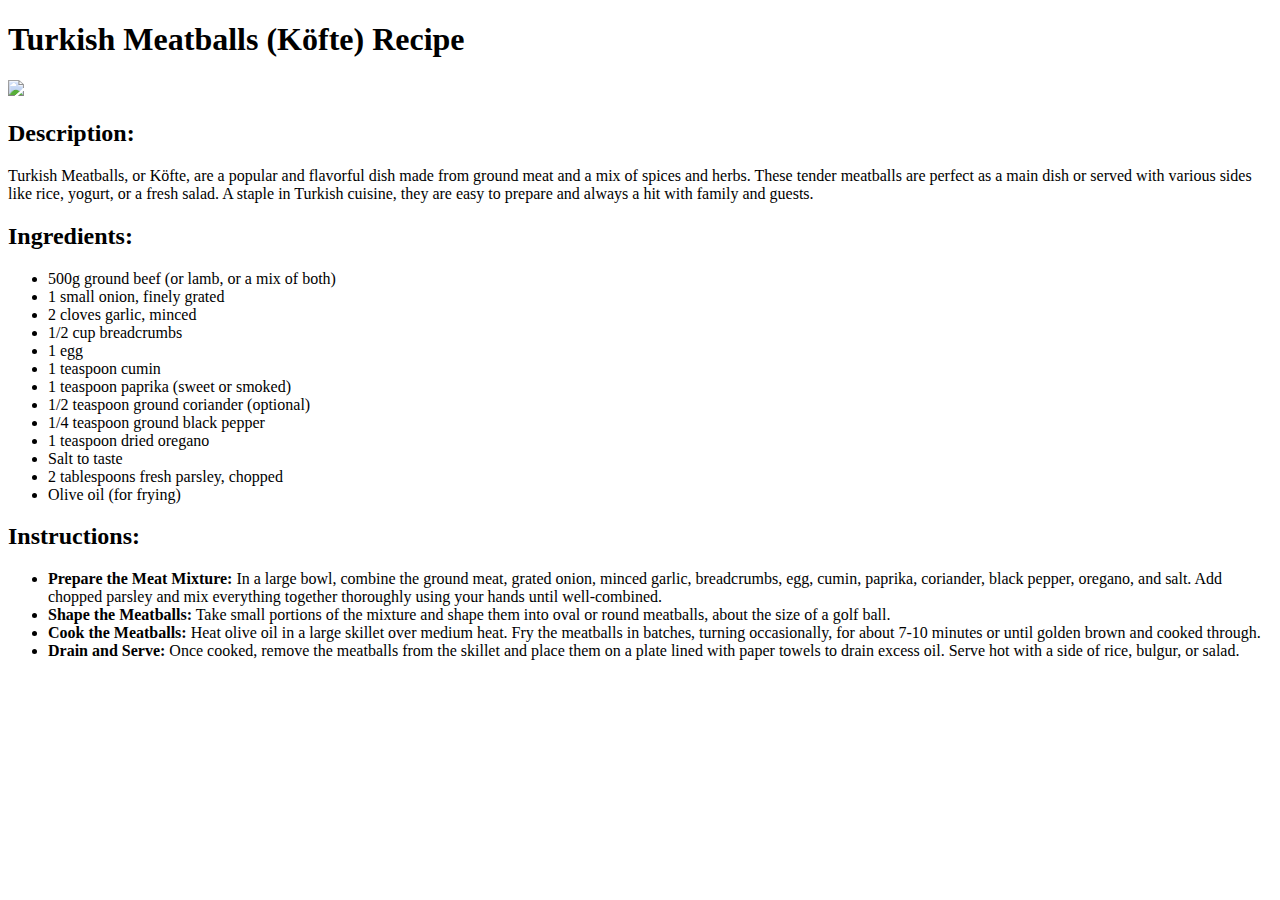
==== meatballs.html @ d132d963 "Create meatballs recipe page" ====
<!DOCTYPE html>
<html lang="en">
<head>
    <meta charset="UTF-8">
    <meta name="viewport" content="width=device-width, initial-scale=1.0">
    <title>Turkish Meatballs (Köfte) Recipe</title>
</head>
<body>

    <h1>Turkish Meatballs (Köfte) Recipe</h1>

	<img src="images/kofte.png">
	<h2>Description:</h2>
    <p>Turkish Meatballs, or Köfte, are a popular and flavorful dish made from ground meat and a mix of spices and herbs. These tender meatballs are perfect as a main dish or served with various sides like rice, yogurt, or a fresh salad. A staple in Turkish cuisine, they are easy to prepare and always a hit with family and guests.</p>


    <h2>Ingredients:</h2>
    <ul>
        <li>500g ground beef (or lamb, or a mix of both)</li>
        <li>1 small onion, finely grated</li>
        <li>2 cloves garlic, minced</li>
        <li>1/2 cup breadcrumbs</li>
        <li>1 egg</li>
        <li>1 teaspoon cumin</li>
        <li>1 teaspoon paprika (sweet or smoked)</li>
        <li>1/2 teaspoon ground coriander (optional)</li>
        <li>1/4 teaspoon ground black pepper</li>
        <li>1 teaspoon dried oregano</li>
        <li>Salt to taste</li>
        <li>2 tablespoons fresh parsley, chopped</li>
        <li>Olive oil (for frying)</li>
    </ul>

    <h2>Instructions:</h2>
    <ul>
        <li><strong>Prepare the Meat Mixture:</strong> In a large bowl, combine the ground meat, grated onion, minced garlic, breadcrumbs, egg, cumin, paprika, coriander, black pepper, oregano, and salt. Add chopped parsley and mix everything together thoroughly using your hands until well-combined.</li>
        <li><strong>Shape the Meatballs:</strong> Take small portions of the mixture and shape them into oval or round meatballs, about the size of a golf ball.</li>
        <li><strong>Cook the Meatballs:</strong> Heat olive oil in a large skillet over medium heat. Fry the meatballs in batches, turning occasionally, for about 7-10 minutes or until golden brown and cooked through.</li>
        <li><strong>Drain and Serve:</strong> Once cooked, remove the meatballs from the skillet and place them on a plate lined with paper towels to drain excess oil. Serve hot with a side of rice, bulgur, or salad.</li>
    </ul>

    
</body>
</html>
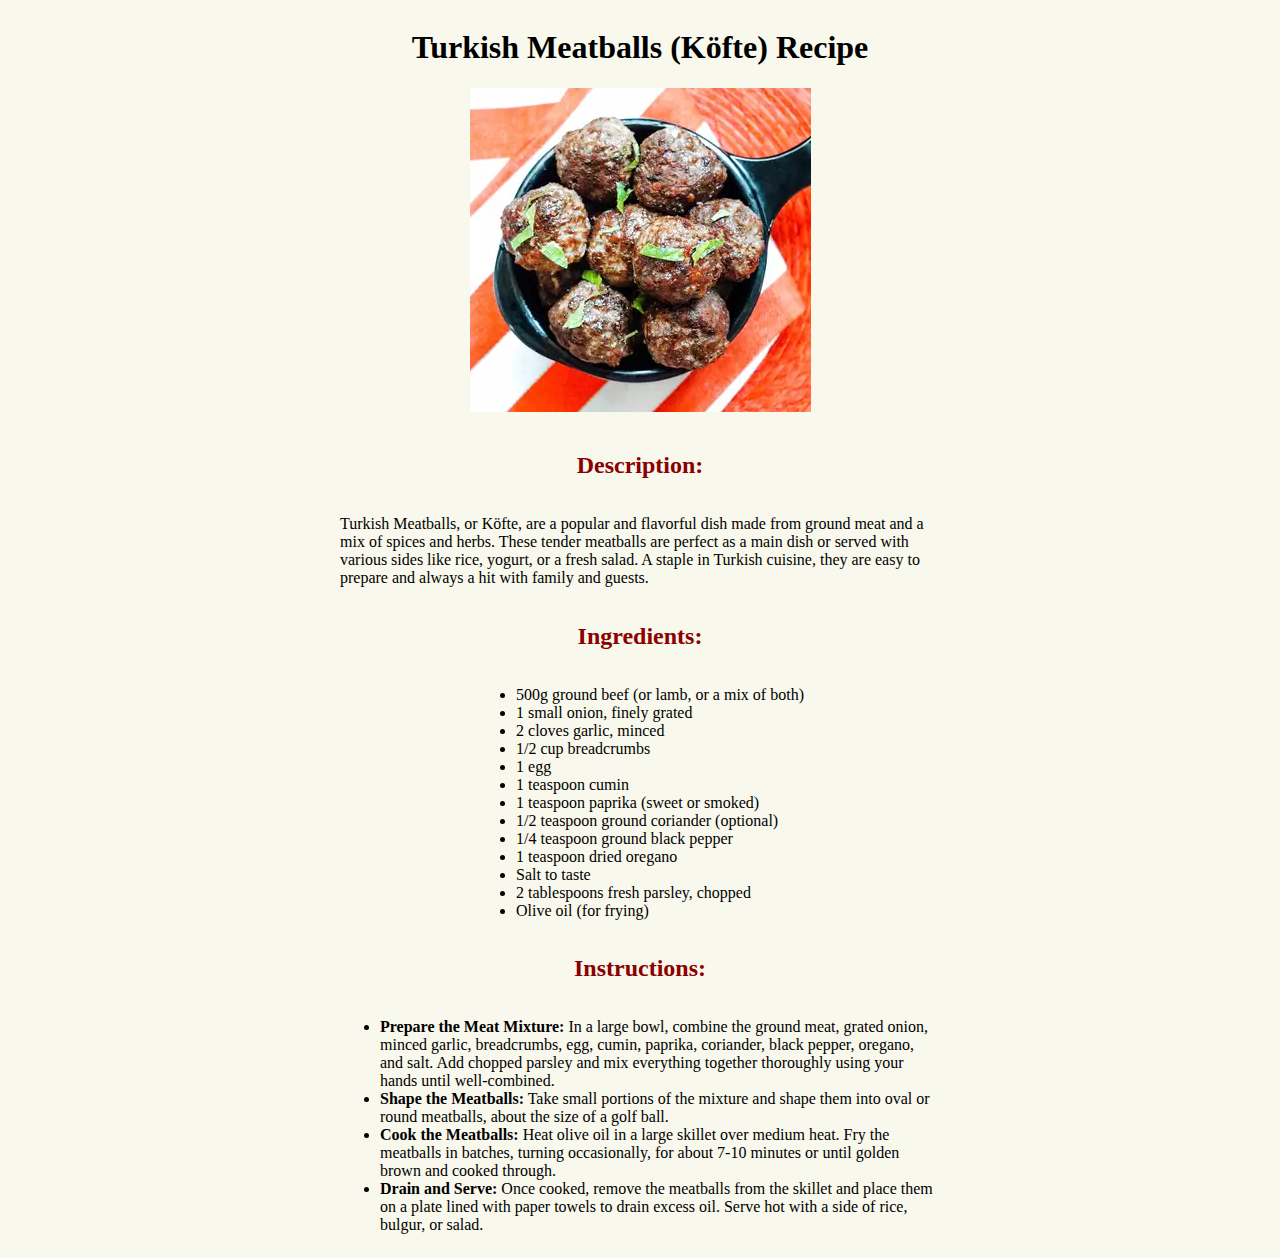
==== commit 597ed35f: "Add classes to recipe pages, Update styles.css" ====
--- a/meatballs.html
+++ b/meatballs.html
@@ -3,6 +3,7 @@
 <head>
     <meta charset="UTF-8">
     <meta name="viewport" content="width=device-width, initial-scale=1.0">
+	<link rel="stylesheet" href="styles.css">
     <title>Turkish Meatballs (Köfte) Recipe</title>
 </head>
 <body>
@@ -10,35 +11,39 @@
     <h1>Turkish Meatballs (Köfte) Recipe</h1>
 
 	<img src="images/kofte.png">
-	<h2>Description:</h2>
-    <p>Turkish Meatballs, or Köfte, are a popular and flavorful dish made from ground meat and a mix of spices and herbs. These tender meatballs are perfect as a main dish or served with various sides like rice, yogurt, or a fresh salad. A staple in Turkish cuisine, they are easy to prepare and always a hit with family and guests.</p>
+	<div class="description">
+		<h2>Description:</h2>
+		<p>Turkish Meatballs, or Köfte, are a popular and flavorful dish made from ground meat and a mix of spices and herbs. These tender meatballs are perfect as a main dish or served with various sides like rice, yogurt, or a fresh salad. A staple in Turkish cuisine, they are easy to prepare and always a hit with family and guests.</p>
+	</div>
 
+	<div class="ingredients">
+		<h2>Ingredients:</h2>
+		<ul>
+			<li>500g ground beef (or lamb, or a mix of both)</li>
+			<li>1 small onion, finely grated</li>
+			<li>2 cloves garlic, minced</li>
+			<li>1/2 cup breadcrumbs</li>
+			<li>1 egg</li>
+			<li>1 teaspoon cumin</li>
+			<li>1 teaspoon paprika (sweet or smoked)</li>
+			<li>1/2 teaspoon ground coriander (optional)</li>
+			<li>1/4 teaspoon ground black pepper</li>
+			<li>1 teaspoon dried oregano</li>
+			<li>Salt to taste</li>
+			<li>2 tablespoons fresh parsley, chopped</li>
+			<li>Olive oil (for frying)</li>
+		</ul>
+	</div>
 
-    <h2>Ingredients:</h2>
-    <ul>
-        <li>500g ground beef (or lamb, or a mix of both)</li>
-        <li>1 small onion, finely grated</li>
-        <li>2 cloves garlic, minced</li>
-        <li>1/2 cup breadcrumbs</li>
-        <li>1 egg</li>
-        <li>1 teaspoon cumin</li>
-        <li>1 teaspoon paprika (sweet or smoked)</li>
-        <li>1/2 teaspoon ground coriander (optional)</li>
-        <li>1/4 teaspoon ground black pepper</li>
-        <li>1 teaspoon dried oregano</li>
-        <li>Salt to taste</li>
-        <li>2 tablespoons fresh parsley, chopped</li>
-        <li>Olive oil (for frying)</li>
-    </ul>
-
-    <h2>Instructions:</h2>
-    <ul>
-        <li><strong>Prepare the Meat Mixture:</strong> In a large bowl, combine the ground meat, grated onion, minced garlic, breadcrumbs, egg, cumin, paprika, coriander, black pepper, oregano, and salt. Add chopped parsley and mix everything together thoroughly using your hands until well-combined.</li>
-        <li><strong>Shape the Meatballs:</strong> Take small portions of the mixture and shape them into oval or round meatballs, about the size of a golf ball.</li>
-        <li><strong>Cook the Meatballs:</strong> Heat olive oil in a large skillet over medium heat. Fry the meatballs in batches, turning occasionally, for about 7-10 minutes or until golden brown and cooked through.</li>
-        <li><strong>Drain and Serve:</strong> Once cooked, remove the meatballs from the skillet and place them on a plate lined with paper towels to drain excess oil. Serve hot with a side of rice, bulgur, or salad.</li>
-    </ul>
-
+	<div class="instructions">
+		<h2>Instructions:</h2>
+		<ul>
+			<li><strong>Prepare the Meat Mixture:</strong> In a large bowl, combine the ground meat, grated onion, minced garlic, breadcrumbs, egg, cumin, paprika, coriander, black pepper, oregano, and salt. Add chopped parsley and mix everything together thoroughly using your hands until well-combined.</li>
+			<li><strong>Shape the Meatballs:</strong> Take small portions of the mixture and shape them into oval or round meatballs, about the size of a golf ball.</li>
+			<li><strong>Cook the Meatballs:</strong> Heat olive oil in a large skillet over medium heat. Fry the meatballs in batches, turning occasionally, for about 7-10 minutes or until golden brown and cooked through.</li>
+			<li><strong>Drain and Serve:</strong> Once cooked, remove the meatballs from the skillet and place them on a plate lined with paper towels to drain excess oil. Serve hot with a side of rice, bulgur, or salad.</li>
+		</ul>
+	</div>
     
 </body>
 </html>
--- a/styles.css
+++ b/styles.css
@@ -0,0 +1,89 @@
+body {
+    display: flex;
+    flex-direction:column;
+    align-items: center;
+    justify-content: center;
+    min-height: 90vh;
+	background-color: rgb(248, 248, 236);
+}
+
+.main-header {
+    color: rgb(71, 68, 68);
+    text-align: center;
+    font-style: italic;
+    text-decoration: underline;
+}
+
+.main-menu {
+    display: flex;
+    border: 2px dotted red;
+    height: 100px;
+    width: 400px;
+    align-items: center; 
+    justify-content: center; 
+    margin-top: 20px;
+}
+
+.main-menu-elements {
+    font-size: 16px;
+    list-style: none;
+    padding: 0;
+    margin: 0;
+    display: flex;
+    flex-direction: column;
+    gap: 6px;
+    justify-content: center; 
+    align-items: center; 
+}
+
+.main-menu-elements li {
+    width: 100%;
+    text-align: center;
+}
+
+.main-menu-elements li a:hover {
+    background-color: red;
+    color: aliceblue;
+}
+
+.description {
+	display: flex;
+	width: 600px;
+	height: auto;
+	align-items: center;
+	justify-content: center;
+	margin-top: 20px;
+	flex-direction: column;
+}
+
+.description h2 {
+	color: darkred;
+}
+
+
+
+.ingredients {
+	display: flex;
+	width: 600px;
+	height: auto;
+	align-items: center;
+	justify-content: center;
+	flex-direction: column;
+}
+
+.ingredients h2 {
+	color: darkred;
+}
+
+.instructions {
+	display: flex;
+	width: 600px;
+	height: auto;
+	align-items: center;
+	justify-content: center;
+	flex-direction: column;
+}
+
+.instructions h2 {
+	color: darkred;
+}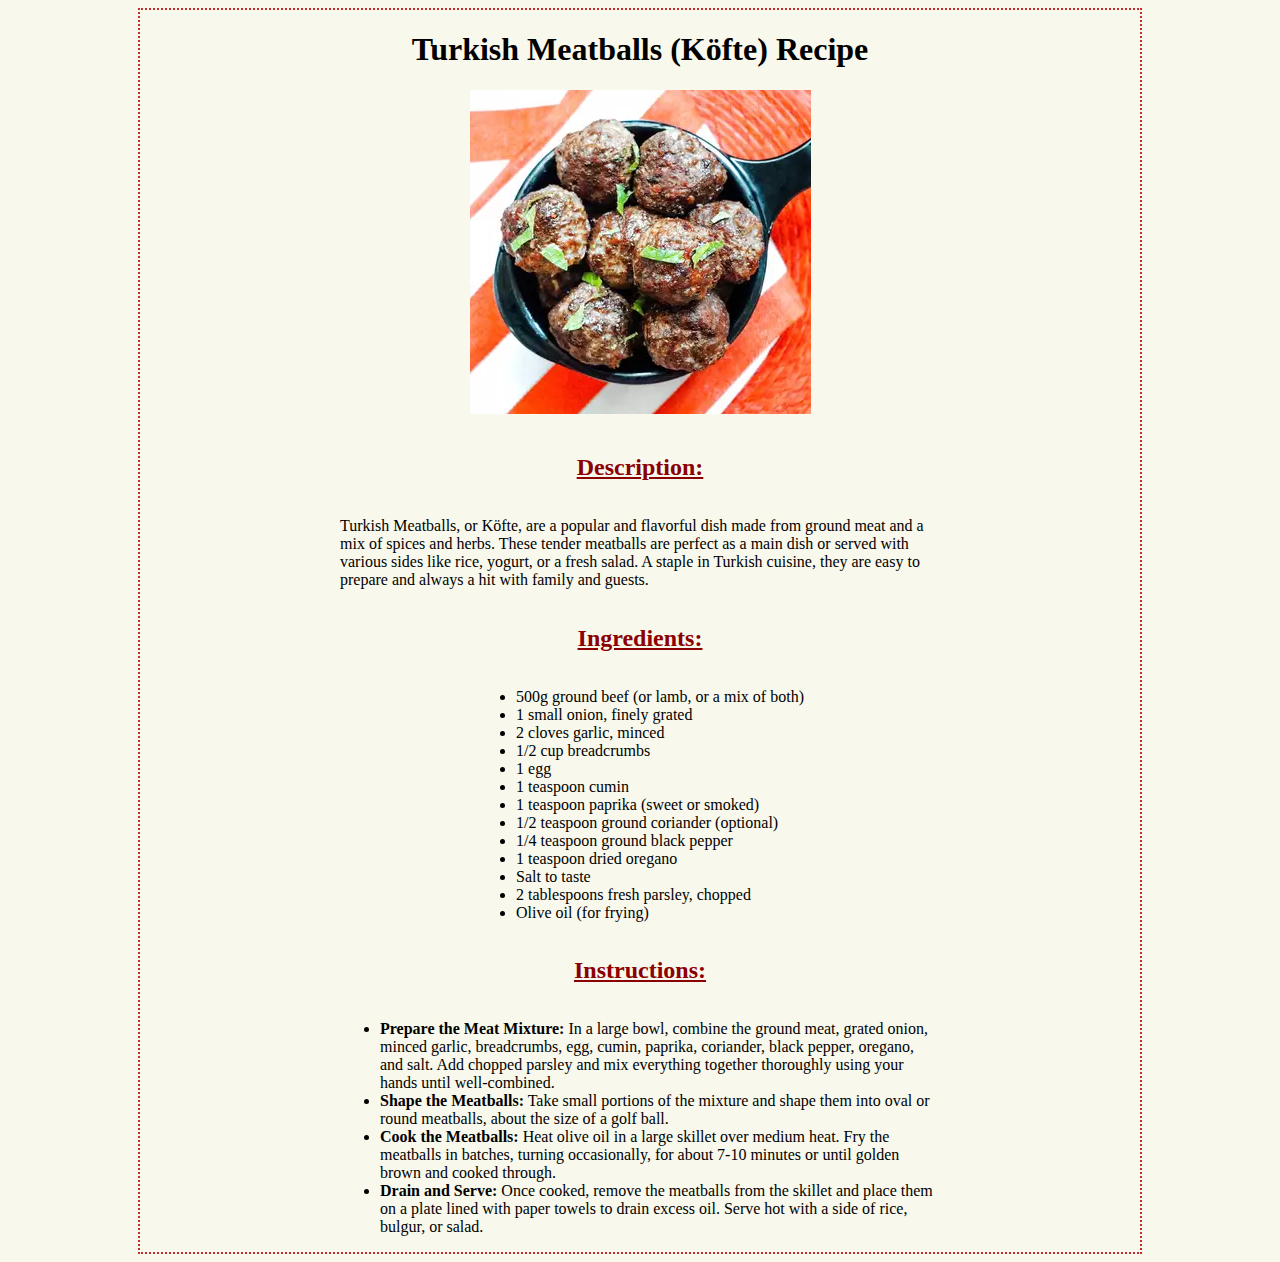
==== commit 7eafd7f9: "Add dotted line around page contents in recipes." ====
--- a/meatballs.html
+++ b/meatballs.html
@@ -8,42 +8,43 @@
 </head>
 <body>
 
-    <h1>Turkish Meatballs (Köfte) Recipe</h1>
+	<div class="structure">
+		<h1>Turkish Meatballs (Köfte) Recipe</h1>
 
-	<img src="images/kofte.png">
-	<div class="description">
-		<h2>Description:</h2>
-		<p>Turkish Meatballs, or Köfte, are a popular and flavorful dish made from ground meat and a mix of spices and herbs. These tender meatballs are perfect as a main dish or served with various sides like rice, yogurt, or a fresh salad. A staple in Turkish cuisine, they are easy to prepare and always a hit with family and guests.</p>
+		<img src="./images/kofte.png">
+		<div class="description">
+			<h2>Description:</h2>
+			<p>Turkish Meatballs, or Köfte, are a popular and flavorful dish made from ground meat and a mix of spices and herbs. These tender meatballs are perfect as a main dish or served with various sides like rice, yogurt, or a fresh salad. A staple in Turkish cuisine, they are easy to prepare and always a hit with family and guests.</p>
+		</div>
+
+		<div class="ingredients">
+			<h2>Ingredients:</h2>
+			<ul>
+				<li>500g ground beef (or lamb, or a mix of both)</li>
+				<li>1 small onion, finely grated</li>
+				<li>2 cloves garlic, minced</li>
+				<li>1/2 cup breadcrumbs</li>
+				<li>1 egg</li>
+				<li>1 teaspoon cumin</li>
+				<li>1 teaspoon paprika (sweet or smoked)</li>
+				<li>1/2 teaspoon ground coriander (optional)</li>
+				<li>1/4 teaspoon ground black pepper</li>
+				<li>1 teaspoon dried oregano</li>
+				<li>Salt to taste</li>
+				<li>2 tablespoons fresh parsley, chopped</li>
+				<li>Olive oil (for frying)</li>
+			</ul>
+		</div>
+
+		<div class="instructions">
+			<h2>Instructions:</h2>
+			<ul>
+				<li><strong>Prepare the Meat Mixture:</strong> In a large bowl, combine the ground meat, grated onion, minced garlic, breadcrumbs, egg, cumin, paprika, coriander, black pepper, oregano, and salt. Add chopped parsley and mix everything together thoroughly using your hands until well-combined.</li>
+				<li><strong>Shape the Meatballs:</strong> Take small portions of the mixture and shape them into oval or round meatballs, about the size of a golf ball.</li>
+				<li><strong>Cook the Meatballs:</strong> Heat olive oil in a large skillet over medium heat. Fry the meatballs in batches, turning occasionally, for about 7-10 minutes or until golden brown and cooked through.</li>
+				<li><strong>Drain and Serve:</strong> Once cooked, remove the meatballs from the skillet and place them on a plate lined with paper towels to drain excess oil. Serve hot with a side of rice, bulgur, or salad.</li>
+			</ul>
+		</div>
 	</div>
-
-	<div class="ingredients">
-		<h2>Ingredients:</h2>
-		<ul>
-			<li>500g ground beef (or lamb, or a mix of both)</li>
-			<li>1 small onion, finely grated</li>
-			<li>2 cloves garlic, minced</li>
-			<li>1/2 cup breadcrumbs</li>
-			<li>1 egg</li>
-			<li>1 teaspoon cumin</li>
-			<li>1 teaspoon paprika (sweet or smoked)</li>
-			<li>1/2 teaspoon ground coriander (optional)</li>
-			<li>1/4 teaspoon ground black pepper</li>
-			<li>1 teaspoon dried oregano</li>
-			<li>Salt to taste</li>
-			<li>2 tablespoons fresh parsley, chopped</li>
-			<li>Olive oil (for frying)</li>
-		</ul>
-	</div>
-
-	<div class="instructions">
-		<h2>Instructions:</h2>
-		<ul>
-			<li><strong>Prepare the Meat Mixture:</strong> In a large bowl, combine the ground meat, grated onion, minced garlic, breadcrumbs, egg, cumin, paprika, coriander, black pepper, oregano, and salt. Add chopped parsley and mix everything together thoroughly using your hands until well-combined.</li>
-			<li><strong>Shape the Meatballs:</strong> Take small portions of the mixture and shape them into oval or round meatballs, about the size of a golf ball.</li>
-			<li><strong>Cook the Meatballs:</strong> Heat olive oil in a large skillet over medium heat. Fry the meatballs in batches, turning occasionally, for about 7-10 minutes or until golden brown and cooked through.</li>
-			<li><strong>Drain and Serve:</strong> Once cooked, remove the meatballs from the skillet and place them on a plate lined with paper towels to drain excess oil. Serve hot with a side of rice, bulgur, or salad.</li>
-		</ul>
-	</div>
-    
 </body>
 </html>
--- a/styles.css
+++ b/styles.css
@@ -5,6 +5,21 @@
     justify-content: center;
     min-height: 90vh;
 	background-color: rgb(248, 248, 236);
+}
+
+.structure {
+	display: flex;
+	border: 2px dotted rgb(194, 44, 44);
+	height: auto;
+	width: 1000px;
+	align-items: center;
+	justify-content: center;
+	flex-direction: column;
+}
+
+::selection{
+	background-color: darkred;
+	color: rgb(248, 248, 236);
 }
 
 .main-header {
@@ -16,7 +31,7 @@
 
 .main-menu {
     display: flex;
-    border: 2px dotted red;
+    border: 2px dotted rgb(194, 44, 44);
     height: 100px;
     width: 400px;
     align-items: center; 
@@ -41,8 +56,12 @@
     text-align: center;
 }
 
+.main-menu-elements li a {
+	text-decoration: none;
+}
+
 .main-menu-elements li a:hover {
-    background-color: red;
+    background-color: rgb(194, 44, 44);
     color: aliceblue;
 }
 
@@ -58,6 +77,7 @@
 
 .description h2 {
 	color: darkred;
+	text-decoration-line:underline
 }
 
 
@@ -73,6 +93,7 @@
 
 .ingredients h2 {
 	color: darkred;
+	text-decoration-line:underline
 }
 
 .instructions {
@@ -86,4 +107,5 @@
 
 .instructions h2 {
 	color: darkred;
+	text-decoration-line:underline
 }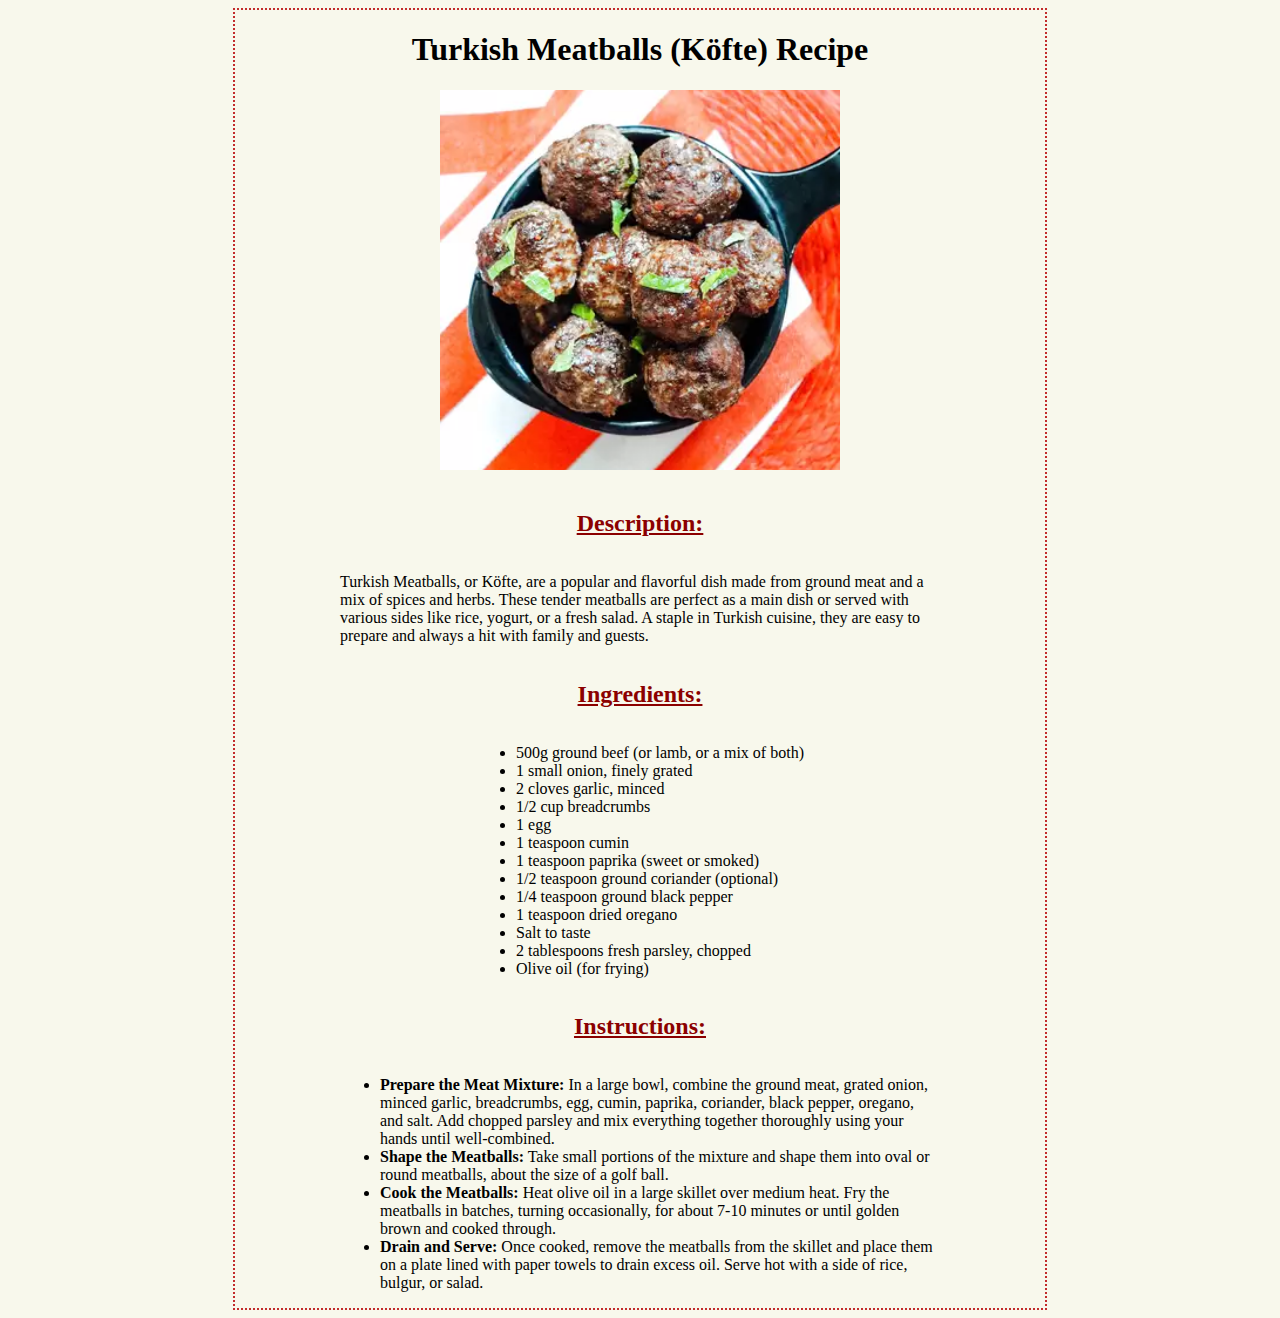
==== commit 60d9d693: "Update recipe image size, Fix structure width" ====
--- a/meatballs.html
+++ b/meatballs.html
@@ -11,7 +11,7 @@
 	<div class="structure">
 		<h1>Turkish Meatballs (Köfte) Recipe</h1>
 
-		<img src="./images/kofte.png">
+		<img src="./images/kofte.png" width="400px" height="auto">
 		<div class="description">
 			<h2>Description:</h2>
 			<p>Turkish Meatballs, or Köfte, are a popular and flavorful dish made from ground meat and a mix of spices and herbs. These tender meatballs are perfect as a main dish or served with various sides like rice, yogurt, or a fresh salad. A staple in Turkish cuisine, they are easy to prepare and always a hit with family and guests.</p>
--- a/styles.css
+++ b/styles.css
@@ -11,7 +11,7 @@
 	display: flex;
 	border: 2px dotted rgb(194, 44, 44);
 	height: auto;
-	width: 1000px;
+	width: 90vh;
 	align-items: center;
 	justify-content: center;
 	flex-direction: column;
